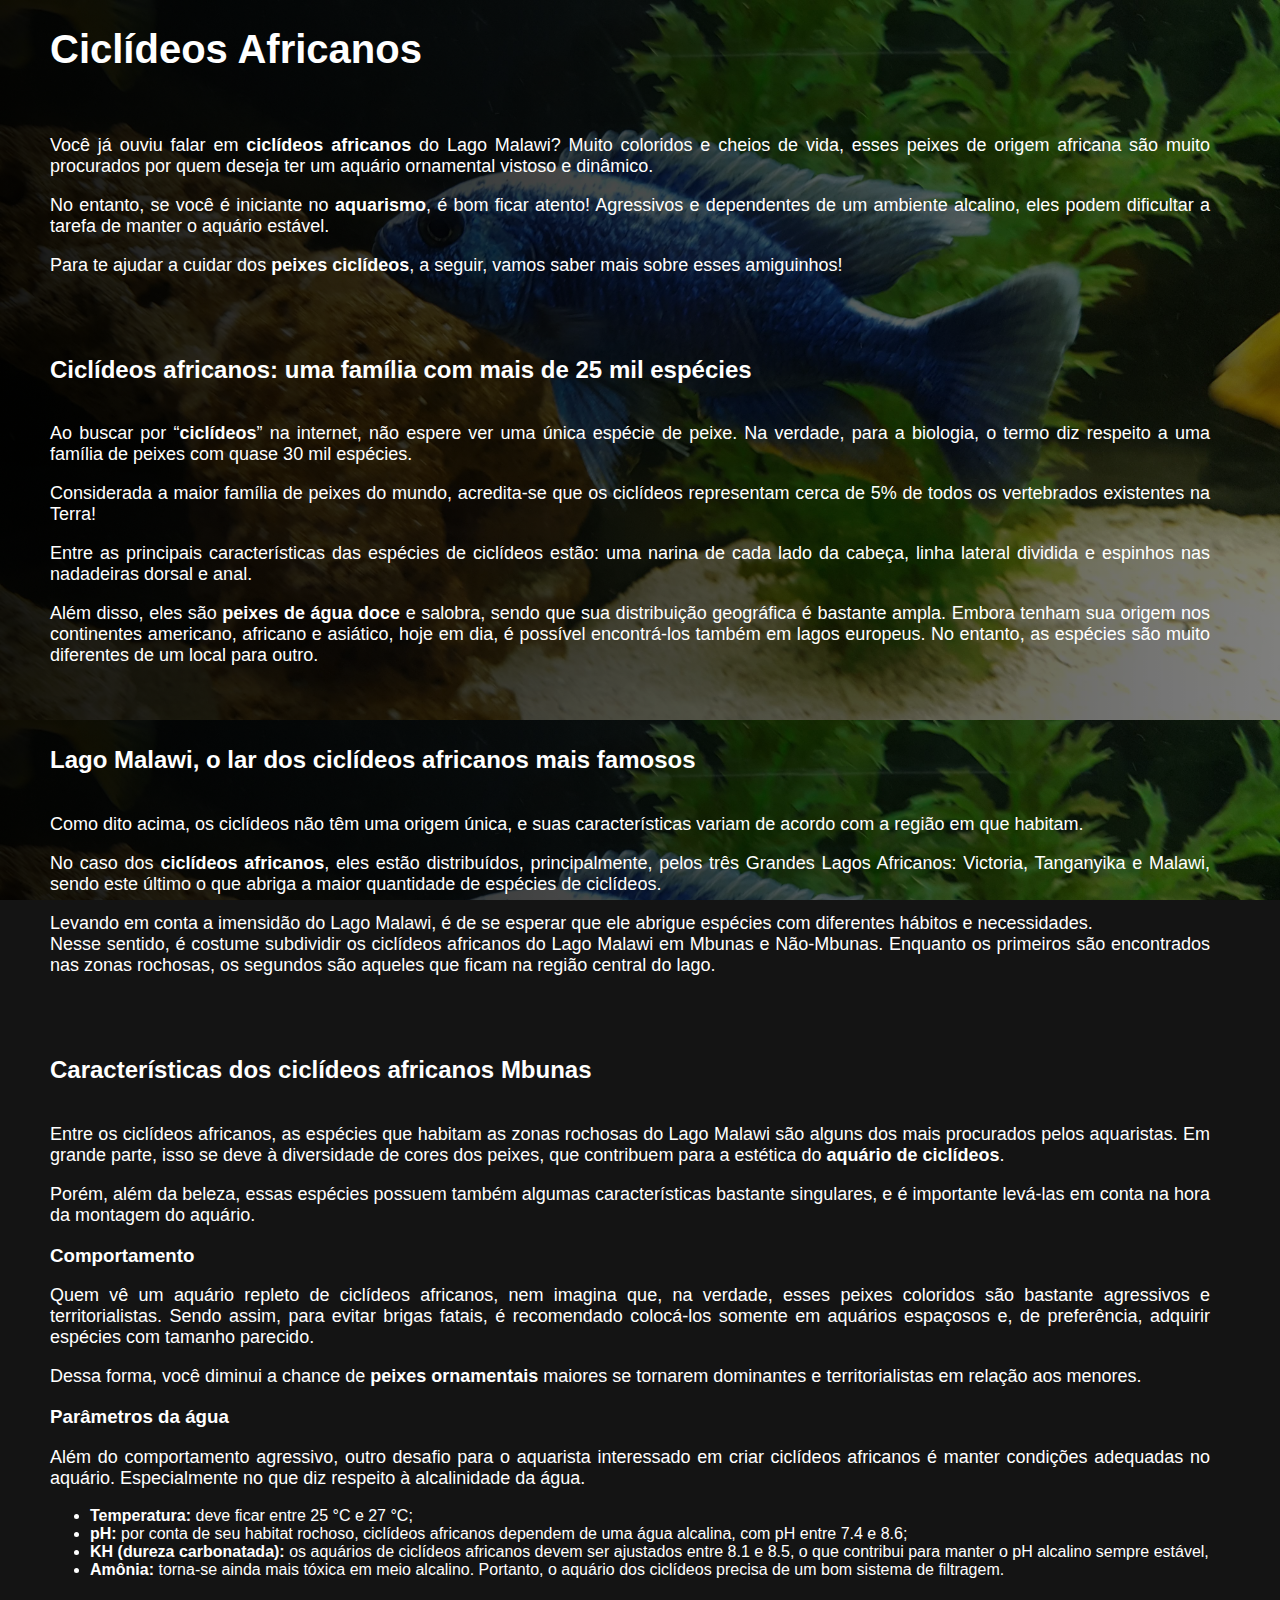
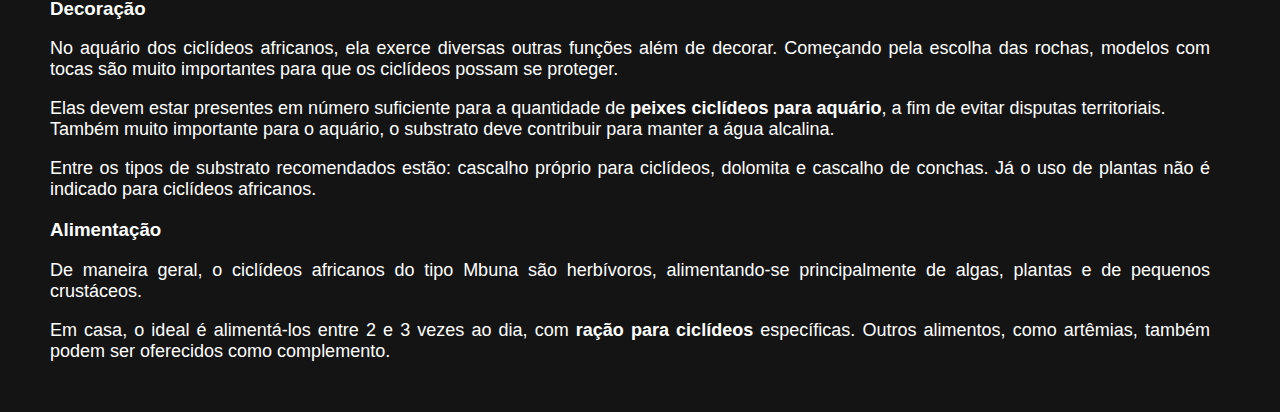
==== sobre.html @ 08701cec "first push" ====
<!DOCTYPE html>
<html lang="en">
<head>
    <meta charset="UTF-8">
    <meta http-equiv="X-UA-Compatible" content="IE=edge">
    <meta name="viewport" content="width=device-width, initial-scale=1.0">
    <link rel="stylesheet" href="./style/especies.css">
    <title>Document</title>
</head>

<body>
    <h1 style="font-size: 40px; font-family: 'Trebuchet MS', 'Lucida Sans Unicode', 'Lucida Grande', 'Lucida Sans', Arial, sans-serif;">Ciclídeos Africanos</h1><br>
    <p>Você já ouviu falar em <strong>ciclídeos africanos</strong> do Lago Malawi? Muito coloridos e cheios de vida, esses peixes de origem africana são muito procurados por quem deseja ter um aquário ornamental vistoso e dinâmico.<p>No entanto, se você é iniciante no <strong>aquarismo</strong>, é bom ficar atento! Agressivos e dependentes de um ambiente alcalino, eles podem dificultar a tarefa de manter o aquário estável.</p><p>Para te ajudar a cuidar dos <strong>peixes ciclídeos</strong>, a seguir, vamos saber mais sobre esses amiguinhos!</p><h2>Ciclídeos africanos: uma família com mais de 25 mil espécies</h2><p>Ao buscar por “<strong>ciclídeos</strong>” na internet, não espere ver uma única espécie de peixe. Na verdade, para a biologia, o termo diz respeito a uma família de peixes com quase 30 mil espécies.</p><p>Considerada a maior família de peixes do mundo, acredita-se que os ciclídeos representam cerca de 5% de todos os vertebrados existentes na Terra!</p><p>Entre as principais características das espécies de ciclídeos estão: uma narina de cada lado da cabeça, linha lateral dividida e espinhos nas nadadeiras dorsal e anal.</p><p>Além disso, eles são <strong>peixes de água doce</strong> e salobra, sendo que sua distribuição geográfica é bastante ampla.  Embora tenham sua origem nos continentes americano, africano e asiático, hoje em dia, é possível encontrá-los também em lagos europeus. No entanto, as espécies são muito diferentes de um local para outro.</p><h2>Lago Malawi, o lar dos ciclídeos africanos mais famosos</h2><p>Como dito acima, os ciclídeos não têm uma origem única, e suas características variam de acordo com a região em que habitam.</p><p>No caso dos <strong>ciclídeos africanos</strong>, eles estão distribuídos, principalmente, pelos três Grandes Lagos Africanos: Victoria, Tanganyika e Malawi, sendo este último o que abriga a maior quantidade de espécies de ciclídeos.</p><p>Levando em conta a imensidão do Lago Malawi, é de se esperar que ele abrigue espécies com diferentes hábitos e necessidades.<br>
        Nesse sentido, é costume subdividir os ciclídeos africanos do Lago Malawi em Mbunas e Não-Mbunas. Enquanto os primeiros são encontrados nas zonas rochosas, os segundos são aqueles que ficam na região central do lago.</p><h2>Características dos ciclídeos africanos Mbunas</h2><p>Entre os ciclídeos africanos, as espécies que habitam as zonas rochosas do Lago Malawi são alguns dos mais procurados pelos aquaristas. Em grande parte, isso se deve à diversidade de cores dos peixes, que contribuem para a estética do <strong>aquário de ciclídeos</strong>.</p><p>Porém, além da beleza, essas espécies possuem também algumas características bastante singulares, e é importante levá-las em conta na hora da montagem do aquário.</p><h3>Comportamento</h3><p>Quem vê um aquário repleto de ciclídeos africanos, nem imagina que, na verdade, esses peixes coloridos são bastante agressivos e territorialistas.  Sendo assim, para evitar brigas fatais, é recomendado colocá-los somente em aquários espaçosos e, de preferência, adquirir espécies com tamanho parecido.</p><p>Dessa forma, você diminui a chance de <strong>peixes ornamentais</strong> maiores se tornarem dominantes e territorialistas em relação aos menores.</p><h3>Parâmetros da água</h3><p>Além do comportamento agressivo, outro desafio para o aquarista interessado em criar ciclídeos africanos é manter condições adequadas no aquário. Especialmente no que diz respeito à alcalinidade da água.</p><ul>
        <li><strong>Temperatura:</strong> deve ficar entre 25 °C e 27 °C;</li>
        <li><strong>pH:</strong> por conta de seu habitat rochoso, ciclídeos africanos dependem de uma água alcalina, com pH entre 7.4 e 8.6;</li>
        <li><strong>KH (dureza carbonatada):</strong> os aquários de ciclídeos africanos devem ser ajustados entre 8.1 e 8.5, o que contribui para manter o pH alcalino sempre estável,</li>
        <li><strong>Amônia:</strong> torna-se ainda mais tóxica em meio alcalino. Portanto, o aquário dos ciclídeos precisa de um bom sistema de filtragem.</li></ul><h3>Decoração</h3><p>No aquário dos ciclídeos africanos, ela exerce diversas outras funções além de decorar. Começando pela escolha das rochas, modelos com tocas são muito importantes para que os ciclídeos possam se proteger.</p><p>Elas devem estar presentes em número suficiente para a quantidade de <strong>peixes ciclídeos para aquário</strong>, a fim de evitar disputas territoriais.<br>
        Também muito importante para o aquário, o substrato deve contribuir para manter a água alcalina.</p><p>Entre os tipos de substrato recomendados estão: cascalho próprio para ciclídeos, dolomita e cascalho de conchas. Já o uso de plantas não é indicado para ciclídeos africanos.</p><h3>Alimentação</h3><p>De maneira geral, o ciclídeos africanos do tipo Mbuna são herbívoros, alimentando-se principalmente de algas, plantas e de pequenos crustáceos.</p><p>Em casa, o ideal é alimentá-los entre 2 e 3 vezes ao dia, com <strong>ração para ciclídeos</strong> específicas. Outros alimentos, como artêmias, também podem ser oferecidos como complemento.</p>
</body>
</html>
---- style/especies.css ----
body{
    background: linear-gradient(to right, rgba(0,0,0,.9), rgba(0,0,0,.1)200%), url('../img/outras_fotos_7.jpg');
    background-size: contain;
    background-attachment: fixed;
    background-color: #141414;
    margin-left: 50px;
    margin-right: 70px;
    margin-top: 5px;
    margin-bottom: 50px;
    color: white;
    font-family: 'Lucida Sans', 'Lucida Sans Regular', 'Lucida Grande', 'Lucida Sans Unicode', Geneva, Verdana, sans-serif;
}
p{
    font-size: 18px;        
    text-align: justify;
}

h2{
    padding-top: 60px;
    padding-bottom: 20px;
}
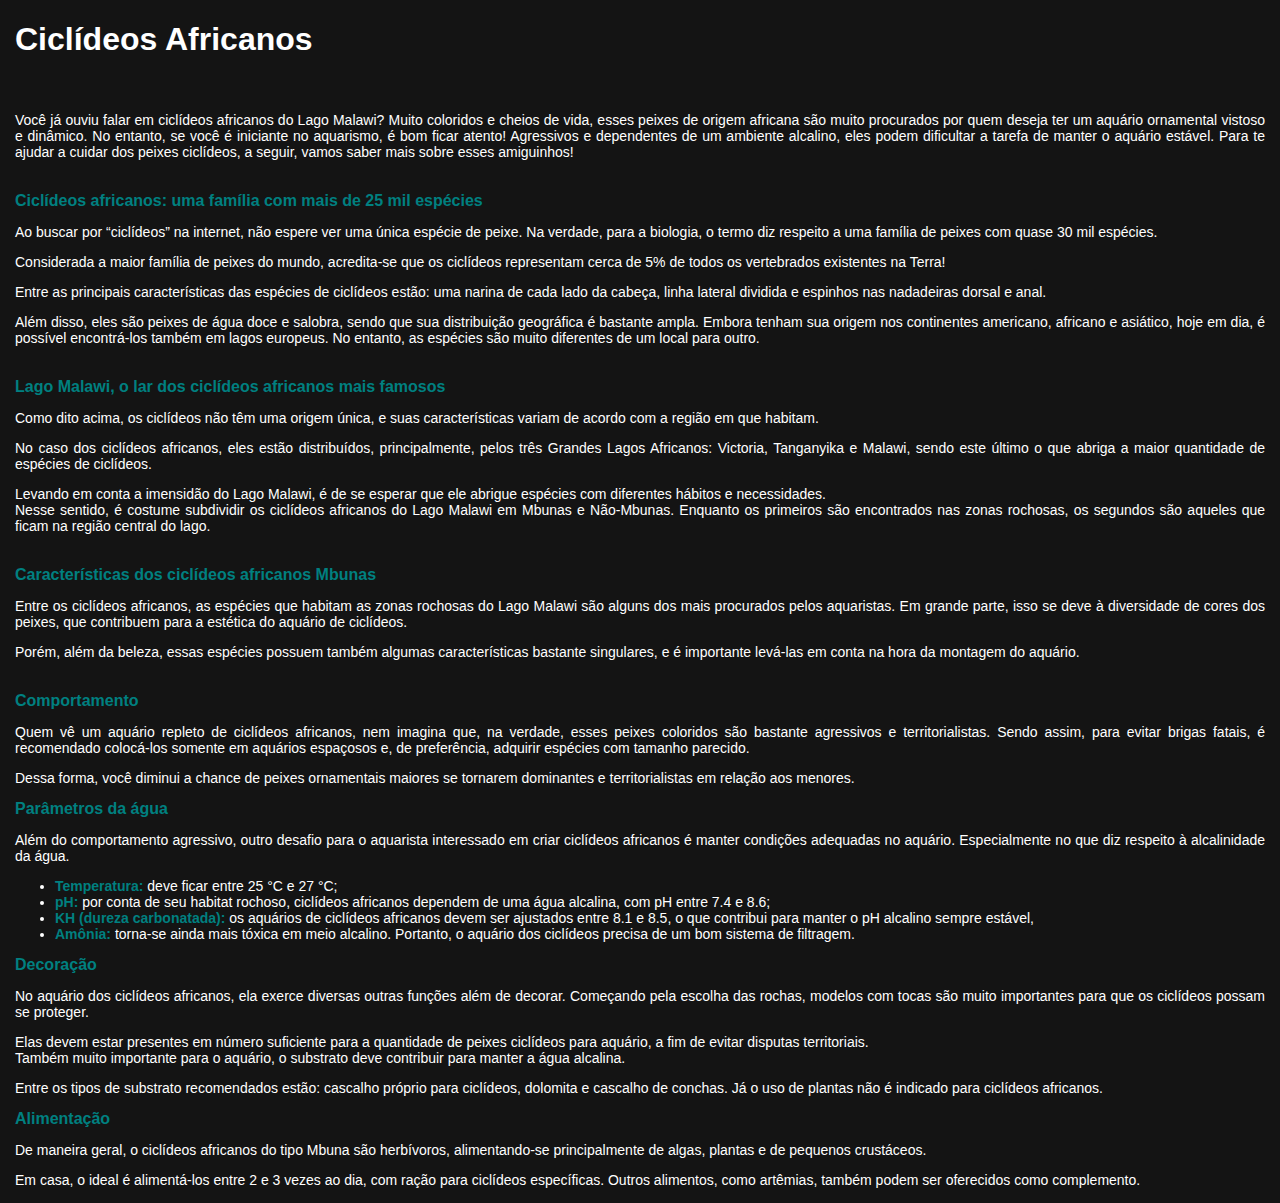
==== commit 1ca4704e: "alterações na página sobre.html" ====
--- a/sobre.html
+++ b/sobre.html
@@ -1,21 +1,83 @@
 <!DOCTYPE html>
 <html lang="en">
+
 <head>
     <meta charset="UTF-8">
     <meta http-equiv="X-UA-Compatible" content="IE=edge">
     <meta name="viewport" content="width=device-width, initial-scale=1.0">
     <link rel="stylesheet" href="./style/especies.css">
+    <link rel="stylesheet" href="../style/responsive.css">
     <title>Document</title>
 </head>
 
 <body>
-    <h1 style="font-size: 40px; font-family: 'Trebuchet MS', 'Lucida Sans Unicode', 'Lucida Grande', 'Lucida Sans', Arial, sans-serif;">Ciclídeos Africanos</h1><br>
-    <p>Você já ouviu falar em <strong>ciclídeos africanos</strong> do Lago Malawi? Muito coloridos e cheios de vida, esses peixes de origem africana são muito procurados por quem deseja ter um aquário ornamental vistoso e dinâmico.<p>No entanto, se você é iniciante no <strong>aquarismo</strong>, é bom ficar atento! Agressivos e dependentes de um ambiente alcalino, eles podem dificultar a tarefa de manter o aquário estável.</p><p>Para te ajudar a cuidar dos <strong>peixes ciclídeos</strong>, a seguir, vamos saber mais sobre esses amiguinhos!</p><h2>Ciclídeos africanos: uma família com mais de 25 mil espécies</h2><p>Ao buscar por “<strong>ciclídeos</strong>” na internet, não espere ver uma única espécie de peixe. Na verdade, para a biologia, o termo diz respeito a uma família de peixes com quase 30 mil espécies.</p><p>Considerada a maior família de peixes do mundo, acredita-se que os ciclídeos representam cerca de 5% de todos os vertebrados existentes na Terra!</p><p>Entre as principais características das espécies de ciclídeos estão: uma narina de cada lado da cabeça, linha lateral dividida e espinhos nas nadadeiras dorsal e anal.</p><p>Além disso, eles são <strong>peixes de água doce</strong> e salobra, sendo que sua distribuição geográfica é bastante ampla.  Embora tenham sua origem nos continentes americano, africano e asiático, hoje em dia, é possível encontrá-los também em lagos europeus. No entanto, as espécies são muito diferentes de um local para outro.</p><h2>Lago Malawi, o lar dos ciclídeos africanos mais famosos</h2><p>Como dito acima, os ciclídeos não têm uma origem única, e suas características variam de acordo com a região em que habitam.</p><p>No caso dos <strong>ciclídeos africanos</strong>, eles estão distribuídos, principalmente, pelos três Grandes Lagos Africanos: Victoria, Tanganyika e Malawi, sendo este último o que abriga a maior quantidade de espécies de ciclídeos.</p><p>Levando em conta a imensidão do Lago Malawi, é de se esperar que ele abrigue espécies com diferentes hábitos e necessidades.<br>
-        Nesse sentido, é costume subdividir os ciclídeos africanos do Lago Malawi em Mbunas e Não-Mbunas. Enquanto os primeiros são encontrados nas zonas rochosas, os segundos são aqueles que ficam na região central do lago.</p><h2>Características dos ciclídeos africanos Mbunas</h2><p>Entre os ciclídeos africanos, as espécies que habitam as zonas rochosas do Lago Malawi são alguns dos mais procurados pelos aquaristas. Em grande parte, isso se deve à diversidade de cores dos peixes, que contribuem para a estética do <strong>aquário de ciclídeos</strong>.</p><p>Porém, além da beleza, essas espécies possuem também algumas características bastante singulares, e é importante levá-las em conta na hora da montagem do aquário.</p><h3>Comportamento</h3><p>Quem vê um aquário repleto de ciclídeos africanos, nem imagina que, na verdade, esses peixes coloridos são bastante agressivos e territorialistas.  Sendo assim, para evitar brigas fatais, é recomendado colocá-los somente em aquários espaçosos e, de preferência, adquirir espécies com tamanho parecido.</p><p>Dessa forma, você diminui a chance de <strong>peixes ornamentais</strong> maiores se tornarem dominantes e territorialistas em relação aos menores.</p><h3>Parâmetros da água</h3><p>Além do comportamento agressivo, outro desafio para o aquarista interessado em criar ciclídeos africanos é manter condições adequadas no aquário. Especialmente no que diz respeito à alcalinidade da água.</p><ul>
+    <h1>Ciclídeos Africanos</h1><br>
+    <p>Você já ouviu falar em ciclídeos africanos do Lago Malawi? Muito coloridos e cheios de vida, esses peixes de
+        origem africana são muito procurados por quem deseja ter um aquário ornamental vistoso e dinâmico.
+        No entanto, se você é iniciante no aquarismo, é bom ficar atento! Agressivos e dependentes de um
+        ambiente alcalino, eles podem dificultar a tarefa de manter o aquário estável.
+        Para te ajudar a cuidar dos peixes ciclídeos, a seguir, vamos saber mais sobre esses amiguinhos!</p>
+    <br>
+    <strong>Ciclídeos africanos: uma família com mais de 25 mil espécies</strong>
+    <p>Ao buscar por “ciclídeos” na internet, não espere ver uma única espécie de peixe. Na verdade,
+        para a biologia, o termo diz respeito a uma família de peixes com quase 30 mil espécies.</p>
+    <p>Considerada a maior família de peixes do mundo, acredita-se que os ciclídeos representam cerca de 5% de todos os
+        vertebrados existentes na Terra!</p>
+    <p>Entre as principais características das espécies de ciclídeos estão: uma narina de cada lado da cabeça, linha
+        lateral dividida e espinhos nas nadadeiras dorsal e anal.</p>
+    <p>Além disso, eles são peixes de água doce e salobra, sendo que sua distribuição geográfica é
+        bastante ampla. Embora tenham sua origem nos continentes americano, africano e asiático, hoje em dia, é possível
+        encontrá-los também em lagos europeus. No entanto, as espécies são muito diferentes de um local para outro.</p>
+    <br>
+    <strong>Lago Malawi, o lar dos ciclídeos africanos mais famosos</strong>
+    <p>Como dito acima, os ciclídeos não têm uma origem única, e suas características variam de acordo com a região em
+        que habitam.</p>
+    <p>No caso dos ciclídeos africanos, eles estão distribuídos, principalmente, pelos três Grandes
+        Lagos Africanos: Victoria, Tanganyika e Malawi, sendo este último o que abriga a maior quantidade de espécies de
+        ciclídeos.</p>
+    <p>Levando em conta a imensidão do Lago Malawi, é de se esperar que ele abrigue espécies com diferentes hábitos e
+        necessidades.<br>
+        Nesse sentido, é costume subdividir os ciclídeos africanos do Lago Malawi em Mbunas e Não-Mbunas. Enquanto os
+        primeiros são encontrados nas zonas rochosas, os segundos são aqueles que ficam na região central do lago.</p>
+    <br>
+    <strong>Características dos ciclídeos africanos Mbunas</strong>
+    <p>Entre os ciclídeos africanos, as espécies que habitam as zonas rochosas do Lago Malawi são alguns dos mais
+        procurados pelos aquaristas. Em grande parte, isso se deve à diversidade de cores dos peixes, que contribuem
+        para a estética do aquário de ciclídeos.</p>
+    <p>Porém, além da beleza, essas espécies possuem também algumas características bastante singulares, e é importante
+        levá-las em conta na hora da montagem do aquário.</p>
+    <br>
+    <strong>Comportamento</strong>
+    <p>Quem vê um aquário repleto de ciclídeos africanos, nem imagina que, na verdade, esses peixes coloridos são
+        bastante agressivos e territorialistas. Sendo assim, para evitar brigas fatais, é recomendado colocá-los somente
+        em aquários espaçosos e, de preferência, adquirir espécies com tamanho parecido.</p>
+    <p>Dessa forma, você diminui a chance de peixes ornamentais maiores se tornarem dominantes e
+        territorialistas em relação aos menores.</p>
+    <strong>Parâmetros da água</strong>
+    <p>Além do comportamento agressivo, outro desafio para o aquarista interessado em criar ciclídeos africanos é manter
+        condições adequadas no aquário. Especialmente no que diz respeito à alcalinidade da água.</p>
+    <ul>
         <li><strong>Temperatura:</strong> deve ficar entre 25 °C e 27 °C;</li>
-        <li><strong>pH:</strong> por conta de seu habitat rochoso, ciclídeos africanos dependem de uma água alcalina, com pH entre 7.4 e 8.6;</li>
-        <li><strong>KH (dureza carbonatada):</strong> os aquários de ciclídeos africanos devem ser ajustados entre 8.1 e 8.5, o que contribui para manter o pH alcalino sempre estável,</li>
-        <li><strong>Amônia:</strong> torna-se ainda mais tóxica em meio alcalino. Portanto, o aquário dos ciclídeos precisa de um bom sistema de filtragem.</li></ul><h3>Decoração</h3><p>No aquário dos ciclídeos africanos, ela exerce diversas outras funções além de decorar. Começando pela escolha das rochas, modelos com tocas são muito importantes para que os ciclídeos possam se proteger.</p><p>Elas devem estar presentes em número suficiente para a quantidade de <strong>peixes ciclídeos para aquário</strong>, a fim de evitar disputas territoriais.<br>
-        Também muito importante para o aquário, o substrato deve contribuir para manter a água alcalina.</p><p>Entre os tipos de substrato recomendados estão: cascalho próprio para ciclídeos, dolomita e cascalho de conchas. Já o uso de plantas não é indicado para ciclídeos africanos.</p><h3>Alimentação</h3><p>De maneira geral, o ciclídeos africanos do tipo Mbuna são herbívoros, alimentando-se principalmente de algas, plantas e de pequenos crustáceos.</p><p>Em casa, o ideal é alimentá-los entre 2 e 3 vezes ao dia, com <strong>ração para ciclídeos</strong> específicas. Outros alimentos, como artêmias, também podem ser oferecidos como complemento.</p>
+        <li><strong>pH:</strong> por conta de seu habitat rochoso, ciclídeos africanos dependem de uma água alcalina,
+            com pH entre 7.4 e 8.6;</li>
+        <li><strong>KH (dureza carbonatada):</strong> os aquários de ciclídeos africanos devem ser ajustados entre 8.1 e
+            8.5, o que contribui para manter o pH alcalino sempre estável,</li>
+        <li><strong>Amônia:</strong> torna-se ainda mais tóxica em meio alcalino. Portanto, o aquário dos ciclídeos
+            precisa de um bom sistema de filtragem.</li>
+    </ul>
+    <strong>Decoração</strong>
+    <p>No aquário dos ciclídeos africanos, ela exerce diversas outras funções além de decorar. Começando pela escolha
+        das rochas, modelos com tocas são muito importantes para que os ciclídeos possam se proteger.</p>
+    <p>Elas devem estar presentes em número suficiente para a quantidade de peixes ciclídeos para
+        aquário, a fim de evitar disputas territoriais.<br>
+        Também muito importante para o aquário, o substrato deve contribuir para manter a água alcalina.</p>
+    <p>Entre os tipos de substrato recomendados estão: cascalho próprio para ciclídeos, dolomita e cascalho de conchas.
+        Já o uso de plantas não é indicado para ciclídeos africanos.</p>
+    <strong>Alimentação</strong>
+    <p>De maneira geral, o ciclídeos africanos do tipo Mbuna são herbívoros, alimentando-se principalmente de algas,
+        plantas e de pequenos crustáceos.</p>
+    <p>Em casa, o ideal é alimentá-los entre 2 e 3 vezes ao dia, com ração para ciclídeos específicas.
+        Outros alimentos, como artêmias, também podem ser oferecidos como complemento.</p>
 </body>
+
 </html>--- a/style/especies.css
+++ b/style/especies.css
@@ -1,21 +1,29 @@
-body{
-    background: linear-gradient(to right, rgba(0,0,0,.9), rgba(0,0,0,.1)200%), url('../img/outras_fotos_7.jpg');
-    background-size: contain;
-    background-attachment: fixed;
-    background-color: #141414;
-    margin-left: 50px;
-    margin-right: 70px;
-    margin-top: 5px;
-    margin-bottom: 50px;
+* {
+    font-family: Verdana, Geneva, Tahoma, sans-serif;
     color: white;
-    font-family: 'Lucida Sans', 'Lucida Sans Regular', 'Lucida Grande', 'Lucida Sans Unicode', Geneva, Verdana, sans-serif;
-}
-p{
-    font-size: 18px;        
-    text-align: justify;
+    
 }
 
-h2{
+body{
+    background-color: #141414;
+    margin: 15px 15px;       
+}
+
+p, ul{
+    font-size: 14px;        
+    text-align: justify;
+    text-justify: inter-ideograph;
+}
+
+/* h2{
     padding-top: 60px;
     padding-bottom: 20px;
+} */
+
+.img_especies{
+    width: 100%;
+}
+
+strong {
+    color: #008080;
 }--- a/style/responsive.css
+++ b/style/responsive.css
@@ -0,0 +1,84 @@
+@media screen and (max-width:600px) {
+    
+    .navbar{
+        padding-left: 20px;
+        padding-right: 0;
+        margin-right: 0;
+        display: flex;
+        flex-direction:column;
+        text-align: center;
+        padding-bottom: 9px;
+    }
+
+    .botao_menu{
+        margin-top: 5px;
+        margin-bottom: 5px;
+        display: inline-flex;
+        font-size: 13px;
+        width: fit-content;
+        height: fit-content;
+        padding: 3px 10px;
+        margin-right: 5px;
+    }
+
+    .principal .botao{       
+        display: flex;
+        align-items: center;
+        width: 100%;
+        font-size: 11px;
+        margin-bottom: 5px;
+        padding-top: 7px;
+        padding-bottom: 7px;
+        justify-content: center;
+    }
+
+    .botoes{
+        width: fit-content;
+        display: flex;
+    }
+
+    .principal .container{       
+        margin-top: 250px;
+        margin-bottom: 70px;
+        margin-left: 15px;
+    }
+
+    .principal .descricao{
+        margin-top: 10px;
+        margin-bottom: 50px;
+        width: 100%;
+        font-size: 13px;
+    }
+
+    .principal .titulo{
+        margin-right: 10px;
+        font-size: 40px;
+    }
+
+    .divisoes{
+        font-size: 18px;
+        margin-top: 30px;
+        padding-left: 0;
+    }
+
+    .footer_copyright{
+        margin-top: 50px;
+        margin-bottom: 20px;
+    }
+
+    .logos{
+        height: 35px;
+    }
+
+    .frame_filme_principal{
+        width:100%;
+        height:100%;
+    }
+
+    .img_especies{
+        width: 100%;
+    }
+    
+}
+
+
